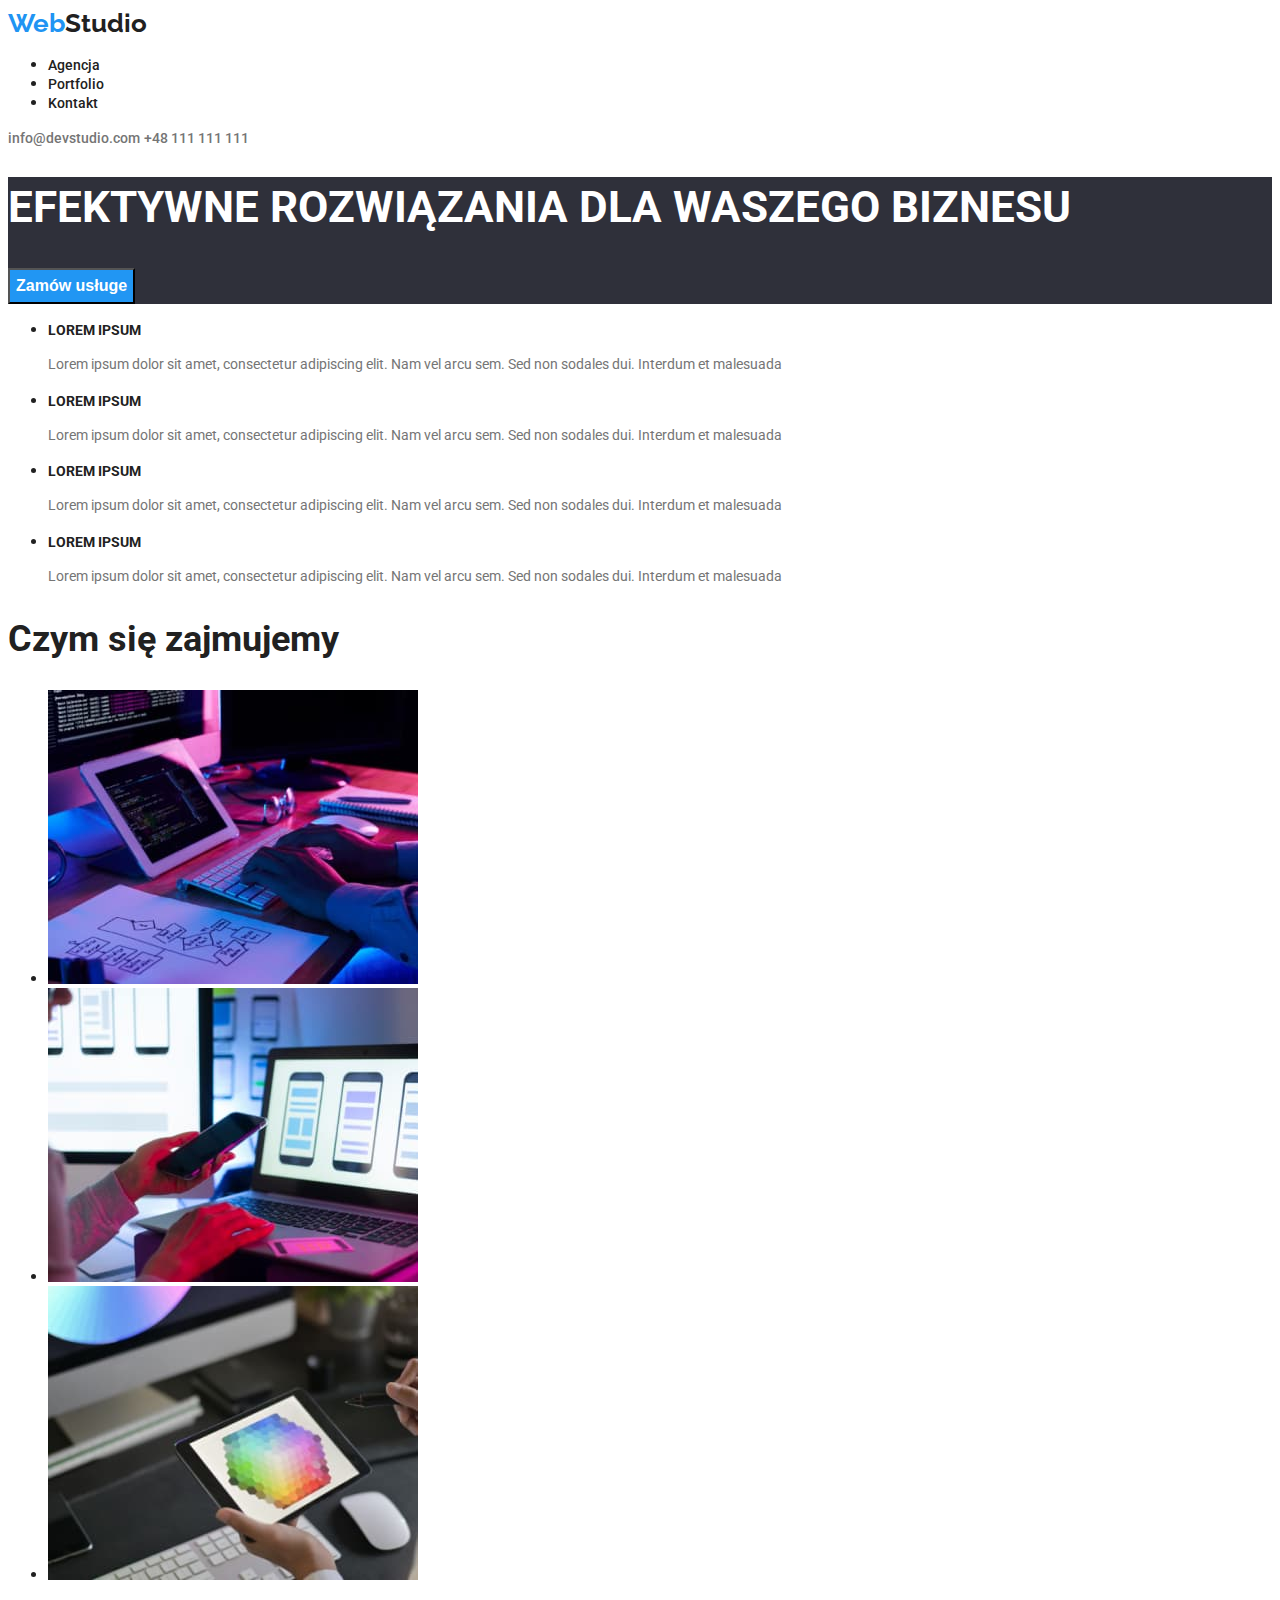
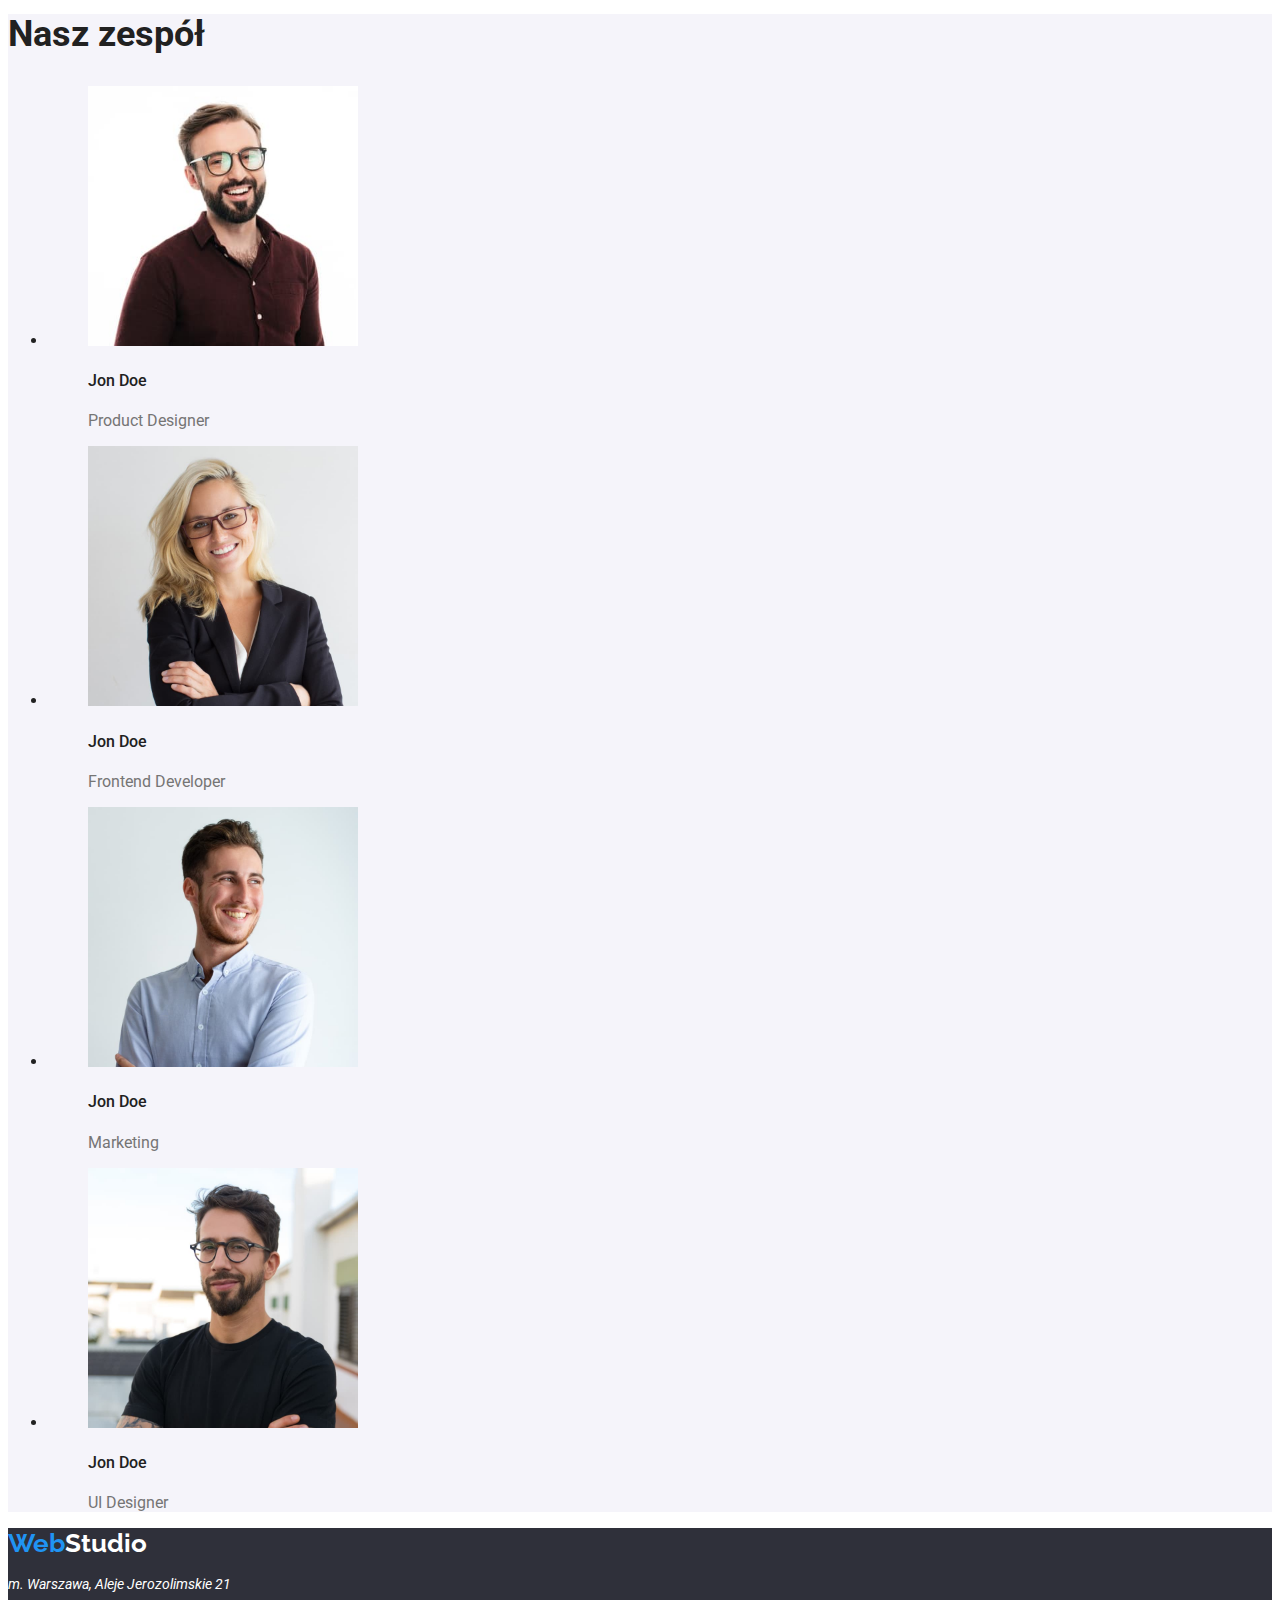
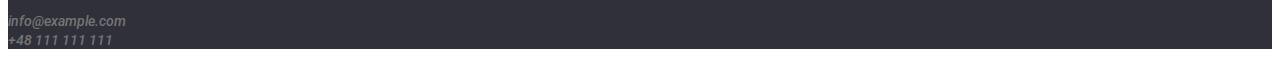
==== index.html @ b7e65efa "homework 3" ====
<!DOCTYPE html>
<html lang="en">
  <head>
    <meta charset="UTF-8" />
    <meta http-equiv="X-UA-Compatible" content="IE=edge" />
    <meta name="viewport" content="width=device-width, initial-scale=1.0" />
    <title>Homework 2 - Main Page</title>
    <link rel="preconnect" href="https://fonts.googleapis.com" />
    <link rel="preconnect" href="https://fonts.gstatic.com" crossorigin />
    <link
      href="https://fonts.googleapis.com/css2?family=Raleway:wght@700&family=Roboto:wght@400;500;700;900&display=swap"
      rel="stylesheet"
    />
    <link rel="stylesheet" href="./css/styles.css" />
  </head>
  <body>
    <header class="menu">
      <a href="index.html" class="menu-logo-top"
        ><span class="menu-logo">Web</span>Studio</a
      >
      <nav class="navigation">
        <ul>
          <li><a href="index.html" class="navigation-link">Agencja</a></li>
          <li>
            <a href="portfolio.html" class="navigation-link">Portfolio</a>
          </li>
          <li><a href="kontakt" class="navigation-link">Kontakt</a></li>
        </ul>
      </nav>
      <a href="mailto:info@devstudio.com" class="mail">info@devstudio.com</a>
      <a href="tel:+48111111111" class="tel">+48 111 111 111</a>
    </header>

    <main>
      <section class="solution-order">
        <h1 class="primary-header">
          EFEKTYWNE ROZWIĄZANIA DLA WASZEGO BIZNESU
        </h1>
        <button type="button">Zamów usługe</button>
      </section>
      <section>
        <ul class="feature-list">
          <li>
            <h3 class="feature-list-header">LOREM IPSUM</h3>
            <p class="feature-list-description">
              Lorem ipsum dolor sit amet, consectetur adipiscing elit. Nam vel
              arcu sem. Sed non sodales dui. Interdum et malesuada
            </p>
          </li>
          <li>
            <h3 class="feature-list-header">LOREM IPSUM</h3>
            <p class="feature-list-description">
              Lorem ipsum dolor sit amet, consectetur adipiscing elit. Nam vel
              arcu sem. Sed non sodales dui. Interdum et malesuada
            </p>
          </li>
          <li>
            <h3 class="feature-list-header">LOREM IPSUM</h3>
            <p class="feature-list-description">
              Lorem ipsum dolor sit amet, consectetur adipiscing elit. Nam vel
              arcu sem. Sed non sodales dui. Interdum et malesuada
            </p>
          </li>
          <li>
            <h3 class="feature-list-header">LOREM IPSUM</h3>
            <p class="feature-list-description">
              Lorem ipsum dolor sit amet, consectetur adipiscing elit. Nam vel
              arcu sem. Sed non sodales dui. Interdum et malesuada
            </p>
          </li>
        </ul>
      </section>

      <!--Section What we do-->

      <section>
        <h2 class="what-we-do">Czym się zajmujemy</h2>
        <ul class="what-we-do-list">
          <li>
            <img
              src="./images/img1.jpg"
              alt="Pisanie kodu"
              width="370"
              height="294"
            />
          </li>
          <li>
            <img
              src="./images/img2.jpg"
              alt="Aplikacje mobilne"
              width="370"
              height="294"
            />
          </li>
          <li>
            <img
              src="./images/img3.jpg"
              alt="Paleta kolorów"
              width="370"
              height="294"
            />
          </li>
        </ul>
      </section>

      <!--Section Our team-->
      <section class="our-team">
        <h2 class="our-team-header">Nasz zespół</h2>
        <ul class="our-team-list">
          <li>
            <figure>
              <img
                src="./images/photo1.jpg"
                alt="Product Designer"
                width="270"
                height="260"
              />
              <figcaption>
                <h4>Jon Doe</h4>
                <p>Product Designer</p>
              </figcaption>
            </figure>
          </li>

          <li>
            <figure>
              <img
                src="./images/photo2.jpg"
                alt="Frontend Developer"
                width="270"
                height="260"
              />
              <figcaption>
                <h4>Jon Doe</h4>
                <p>Frontend Developer</p>
              </figcaption>
            </figure>
          </li>

          <li>
            <figure>
              <img
                src="./images/photo3.jpg"
                alt="Marketer"
                width="270"
                height="260"
              />
              <figcaption>
                <h4>Jon Doe</h4>
                <p>Marketing</p>
              </figcaption>
            </figure>
          </li>

          <li>
            <figure>
              <img
                src="./images/photo4.jpg"
                alt="UI Designer"
                width="270"
                height="260"
              />
              <figcaption>
                <h4>Jon Doe</h4>
                <p>UI Designer</p>
              </figcaption>
            </figure>
          </li>
        </ul>
      </section>
    </main>

    <footer class="footer">
      <a href="index.html" class="menu-logo-bottom"
        ><span class="menu-logo">Web</span>Studio</a
      >
      <address>
        <p class="text">m. Warszawa, Aleje Jerozolimskie 21</p>
        <a href="mailto:info@example.com" class="mail">info@example.com</a
        ><br />
        <a href="tel:+48111111111" class="tel">+48 111 111 111</a>
      </address>
    </footer>
  </body>
</html>
---- css/styles.css ----
:root {
  --background-page-color: #ffffff;
  --color-background-dark-grey: #2f303a;
  --color-background-blue: #2196f3;
  --color-background-light-grey: #f5f4fa;
  --text-color-black: #212121;
  --text-color-blue: #2094f3;
  --text-color-grey: #757575;
  --text-color-white: #ffffff;
}
body {
  background-color: var(--background-page-color);
  color: var(--text-color-black);
  font-family: "Roboto", sans-serif;
}
.menu {
  background-color: #ffffff;
}
.menu-logo-top {
  color: var(--text-color-black);
  font-family: Raleway;
  font-weight: 700;
  font-size: 26px;
  line-height: 1.2;
  text-decoration: none;
}
.menu-logo {
  color: var(--text-color-blue);
  font-family: Raleway;
  font-weight: 700;
  font-size: 26px;
  line-height: 1.2;
  text-decoration: none;
}
.navigation-link {
  font-weight: 500;
  font-size: 14px;
  line-height: 1.14;
  color: var(--text-color-black);
  text-decoration: none;
}
.navigation-link:hover,
.navigation-link:focus {
  color: var(--text-color-blue);
}
.mail {
  font-weight: 500;
  font-size: 14px;
  line-height: 1.14;
  color: var(--text-color-grey);
  text-decoration: none;
}
.mail:hover,
.mail:focus {
  color: var(--text-color-blue);
}
.tel {
  font-weight: 500;
  font-size: 14px;
  line-height: 1.14;
  color: var(--text-color-grey);
  text-decoration: none;
}
.tel:hover,
.tel:focus {
  color: var(--text-color-blue);
}
.solution-order {
  background-color: var(--color-background-dark-grey);
}
.primary-header {
  color: var(--text-color-white);
  font-style: normal;
  font-size: 44px;
  line-height: 1.4;
}
.solution-order button {
  background-color: var(--color-background-blue);
  color: var(--text-color-white);
  font-weight: 700;
  font-size: 16px;
  line-height: 1.88;
}
.feature-list h3 {
  font-style: normal;
  font-size: 14px;
  line-height: 1.14;
}
.feature-list-description {
  color: var(--text-color-grey);
  font-size: 14px;
  line-height: 1.7;
}
.what-we-do {
  font-style: normal;
  font-size: 36px;
  line-height: 1.16;
}
.our-team {
  background-color: var(--color-background-light-grey);
}
.our-team-header {
  font-style: normal;
  font-size: 36px;
  line-height: 1.16;
}
.our-team-list h4 {
  font-weight: 500;
  font-style: normal;
  font-size: 16px;
  line-height: 1.19;
}
.our-team-list p {
  color: var(--text-color-grey);
  font-size: 16px;
  line-height: 1.19;
}
.footer {
  background-color: var(--color-background-dark-grey);
}
.menu-logo-bottom {
  color: var(--text-color-white);
  font-family: Raleway;
  font-weight: 700;
  font-size: 26px;
  line-height: 1.2;
  text-decoration: none;
}
.footer .text {
  color: var(--text-color-white);
  font-size: 14px;
  line-height: 1.71;
}
.projects h3 {
  font-style: normal;
  font-size: 18px;
  line-height: 2;
}
.projects p {
  color: var(--text-color-grey);
  font-size: 16px;
  line-height: 1.88;
}
.project-button {
  background-color: var(--color-background-light-grey);
  color: var(--text-color-black);
  font-weight: 500;
  font-size: 16px;
  line-height: 1.63;
}
.project-button:hover,
.project-button:focus {
  background-color: var(--color-background-blue);
  color: var(--text-color-white);
}
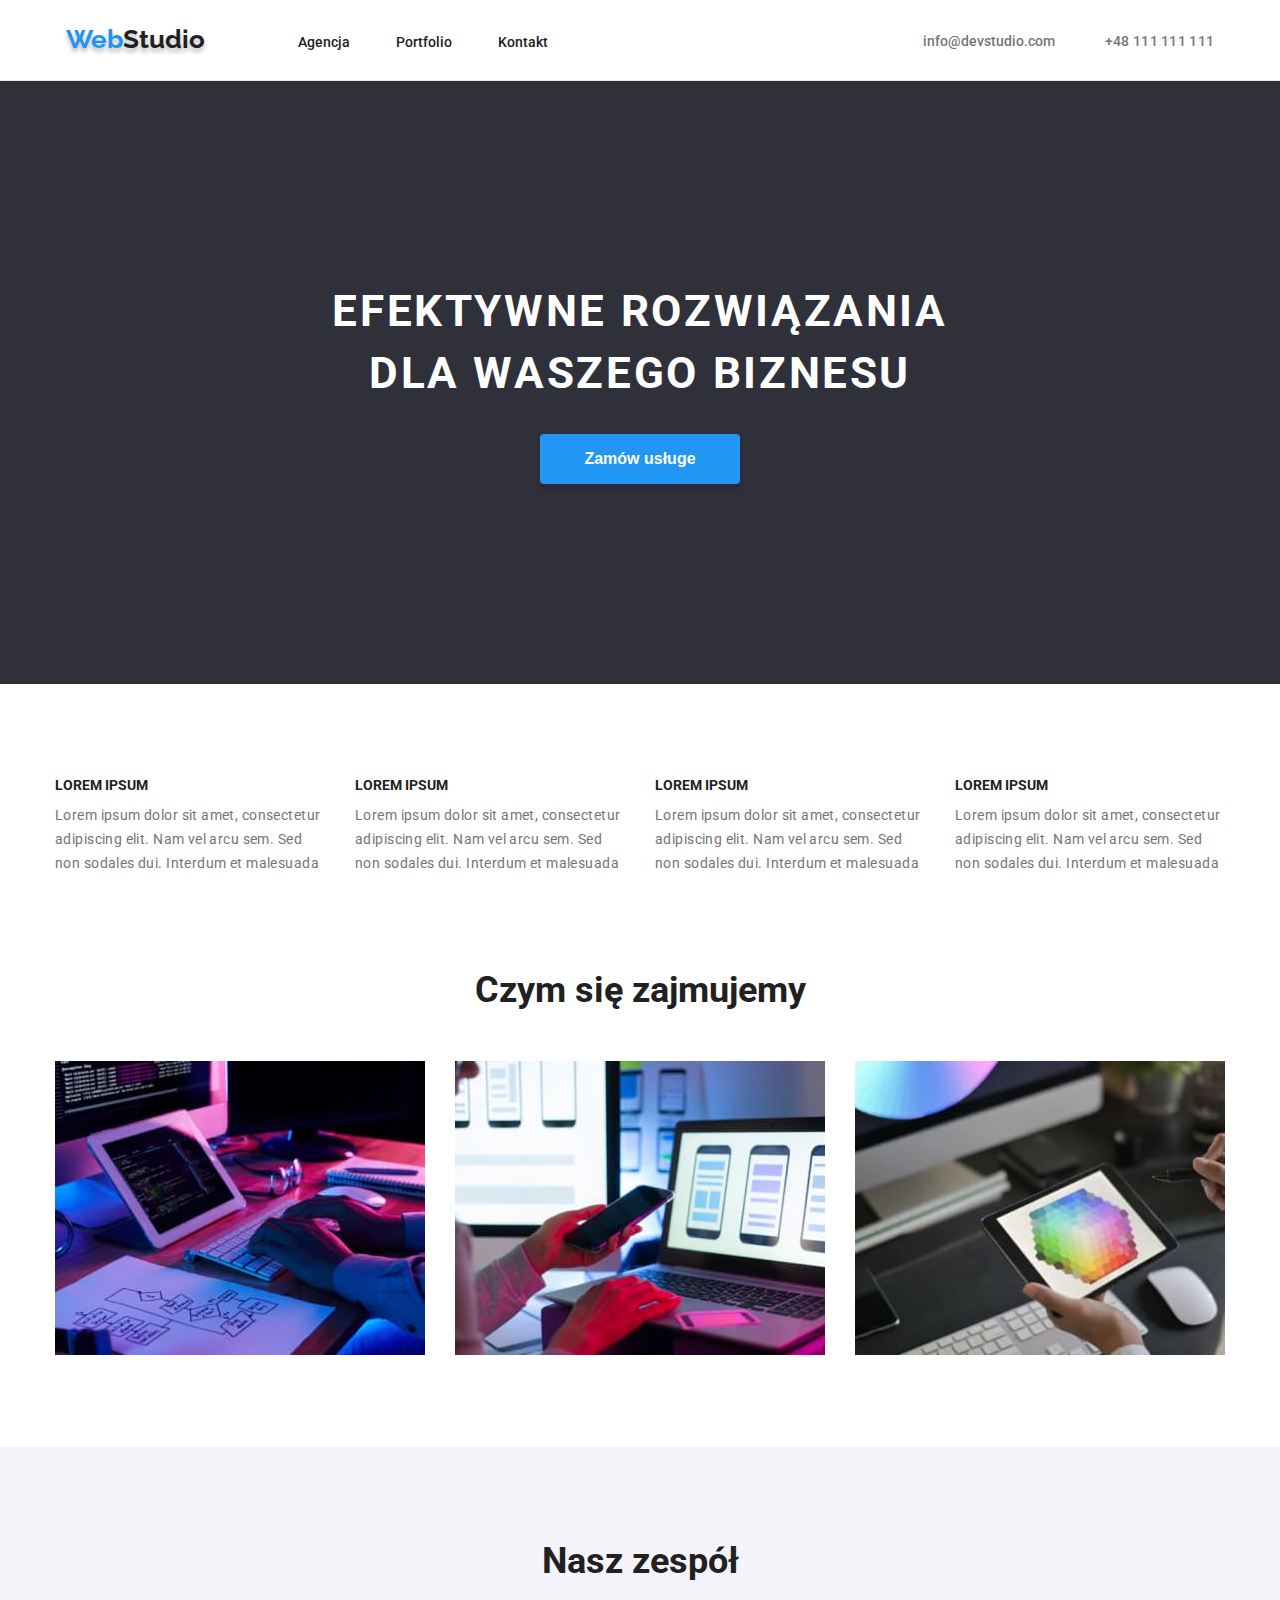
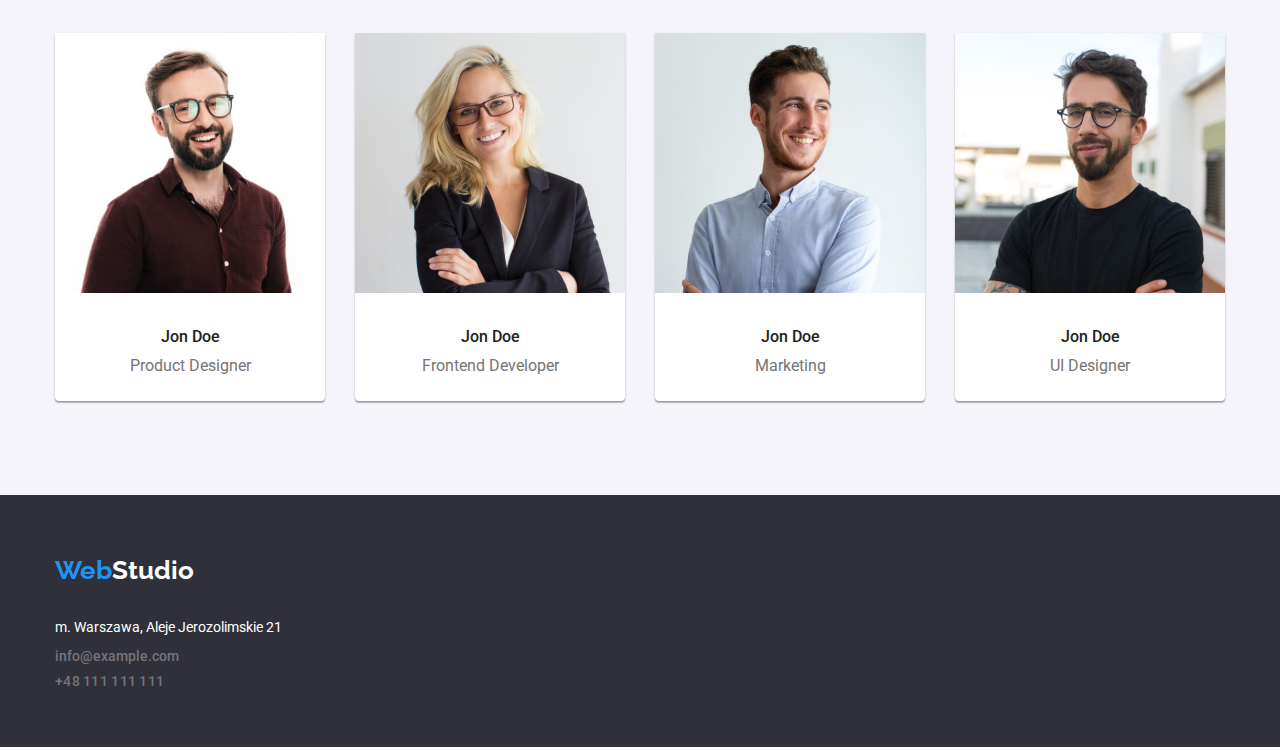
==== commit 800589ff: "homework 3" ====
--- a/index.html
+++ b/index.html
@@ -11,175 +11,199 @@
       href="https://fonts.googleapis.com/css2?family=Raleway:wght@700&family=Roboto:wght@400;500;700;900&display=swap"
       rel="stylesheet"
     />
+    <link
+      rel="stylesheet"
+      href="https://cdnjs.cloudflare.com/ajax/libs/modern-normalize/1.1.0/modern-normalize.min.css"
+      integrity="sha512-wpPYUAdjBVSE4KJnH1VR1HeZfpl1ub8YT/NKx4PuQ5NmX2tKuGu6U/JRp5y+Y8XG2tV+wKQpNHVUX03MfMFn9Q=="
+      crossorigin="anonymous"
+      referrerpolicy="no-referrer"
+    />
     <link rel="stylesheet" href="./css/styles.css" />
   </head>
   <body>
     <header class="menu">
-      <a href="index.html" class="menu-logo-top"
-        ><span class="menu-logo">Web</span>Studio</a
-      >
-      <nav class="navigation">
-        <ul>
-          <li><a href="index.html" class="navigation-link">Agencja</a></li>
+      <div class="container menu-container">
+        <a href="index.html" class="menu-logo-top"
+          ><span class="menu-logo">Web</span>Studio</a
+        >
+        <nav class="navigation">
+          <ul class="navigation-list">
+            <li><a href="index.html" class="navigation-link">Agencja</a></li>
+            <li>
+              <a href="portfolio.html" class="navigation-link">Portfolio</a>
+            </li>
+            <li><a href="kontakt" class="navigation-link">Kontakt</a></li>
+          </ul>
+        </nav>
+        <ul class="contact-list">
           <li>
-            <a href="portfolio.html" class="navigation-link">Portfolio</a>
+            <a href="mailto:info@devstudio.com" class="mail"
+              >info@devstudio.com</a
+            >
           </li>
-          <li><a href="kontakt" class="navigation-link">Kontakt</a></li>
+          <li><a href="tel:+48111111111" class="tel">+48 111 111 111</a></li>
         </ul>
-      </nav>
-      <a href="mailto:info@devstudio.com" class="mail">info@devstudio.com</a>
-      <a href="tel:+48111111111" class="tel">+48 111 111 111</a>
+      </div>
     </header>
 
     <main>
       <section class="solution-order">
-        <h1 class="primary-header">
-          EFEKTYWNE ROZWIĄZANIA DLA WASZEGO BIZNESU
-        </h1>
-        <button type="button">Zamów usługe</button>
+        <div class="container main-content">
+          <h1 class="primary-header primary-header-set">
+            EFEKTYWNE ROZWIĄZANIA DLA WASZEGO BIZNESU
+          </h1>
+          <button type="button" class="button-properties">Zamów usługe</button>
+        </div>
       </section>
       <section>
-        <ul class="feature-list">
-          <li>
-            <h3 class="feature-list-header">LOREM IPSUM</h3>
-            <p class="feature-list-description">
-              Lorem ipsum dolor sit amet, consectetur adipiscing elit. Nam vel
-              arcu sem. Sed non sodales dui. Interdum et malesuada
-            </p>
-          </li>
-          <li>
-            <h3 class="feature-list-header">LOREM IPSUM</h3>
-            <p class="feature-list-description">
-              Lorem ipsum dolor sit amet, consectetur adipiscing elit. Nam vel
-              arcu sem. Sed non sodales dui. Interdum et malesuada
-            </p>
-          </li>
-          <li>
-            <h3 class="feature-list-header">LOREM IPSUM</h3>
-            <p class="feature-list-description">
-              Lorem ipsum dolor sit amet, consectetur adipiscing elit. Nam vel
-              arcu sem. Sed non sodales dui. Interdum et malesuada
-            </p>
-          </li>
-          <li>
-            <h3 class="feature-list-header">LOREM IPSUM</h3>
-            <p class="feature-list-description">
-              Lorem ipsum dolor sit amet, consectetur adipiscing elit. Nam vel
-              arcu sem. Sed non sodales dui. Interdum et malesuada
-            </p>
-          </li>
-        </ul>
+        <div class="container">
+          <ul class="feature-list">
+            <li>
+              <h3 class="feature-list-header">LOREM IPSUM</h3>
+              <p class="feature-list-description">
+                Lorem ipsum dolor sit amet, consectetur adipiscing elit. Nam vel
+                arcu sem. Sed non sodales dui. Interdum et malesuada
+              </p>
+            </li>
+            <li>
+              <h3 class="feature-list-header">LOREM IPSUM</h3>
+              <p class="feature-list-description">
+                Lorem ipsum dolor sit amet, consectetur adipiscing elit. Nam vel
+                arcu sem. Sed non sodales dui. Interdum et malesuada
+              </p>
+            </li>
+            <li>
+              <h3 class="feature-list-header">LOREM IPSUM</h3>
+              <p class="feature-list-description">
+                Lorem ipsum dolor sit amet, consectetur adipiscing elit. Nam vel
+                arcu sem. Sed non sodales dui. Interdum et malesuada
+              </p>
+            </li>
+            <li>
+              <h3 class="feature-list-header">LOREM IPSUM</h3>
+              <p class="feature-list-description">
+                Lorem ipsum dolor sit amet, consectetur adipiscing elit. Nam vel
+                arcu sem. Sed non sodales dui. Interdum et malesuada
+              </p>
+            </li>
+          </ul>
+        </div>
       </section>
 
       <!--Section What we do-->
 
       <section>
-        <h2 class="what-we-do">Czym się zajmujemy</h2>
-        <ul class="what-we-do-list">
-          <li>
-            <img
-              src="./images/img1.jpg"
-              alt="Pisanie kodu"
-              width="370"
-              height="294"
-            />
-          </li>
-          <li>
-            <img
-              src="./images/img2.jpg"
-              alt="Aplikacje mobilne"
-              width="370"
-              height="294"
-            />
-          </li>
-          <li>
-            <img
-              src="./images/img3.jpg"
-              alt="Paleta kolorów"
-              width="370"
-              height="294"
-            />
-          </li>
-        </ul>
+        <div class="container">
+          <h2 class="what-we-do">Czym się zajmujemy</h2>
+          <ul class="what-we-do-list">
+            <li>
+              <img
+                src="./images/img1.jpg"
+                alt="Pisanie kodu"
+                width="370"
+                height="294"
+              />
+            </li>
+            <li>
+              <img
+                src="./images/img2.jpg"
+                alt="Aplikacje mobilne"
+                width="370"
+                height="294"
+              />
+            </li>
+            <li>
+              <img
+                src="./images/img3.jpg"
+                alt="Paleta kolorów"
+                width="370"
+                height="294"
+              />
+            </li>
+          </ul>
+        </div>
       </section>
 
       <!--Section Our team-->
       <section class="our-team">
-        <h2 class="our-team-header">Nasz zespół</h2>
-        <ul class="our-team-list">
-          <li>
-            <figure>
-              <img
-                src="./images/photo1.jpg"
-                alt="Product Designer"
-                width="270"
-                height="260"
-              />
-              <figcaption>
-                <h4>Jon Doe</h4>
-                <p>Product Designer</p>
-              </figcaption>
-            </figure>
-          </li>
-
-          <li>
-            <figure>
-              <img
-                src="./images/photo2.jpg"
-                alt="Frontend Developer"
-                width="270"
-                height="260"
-              />
-              <figcaption>
-                <h4>Jon Doe</h4>
-                <p>Frontend Developer</p>
-              </figcaption>
-            </figure>
-          </li>
-
-          <li>
-            <figure>
-              <img
-                src="./images/photo3.jpg"
-                alt="Marketer"
-                width="270"
-                height="260"
-              />
-              <figcaption>
-                <h4>Jon Doe</h4>
-                <p>Marketing</p>
-              </figcaption>
-            </figure>
-          </li>
-
-          <li>
-            <figure>
-              <img
-                src="./images/photo4.jpg"
-                alt="UI Designer"
-                width="270"
-                height="260"
-              />
-              <figcaption>
-                <h4>Jon Doe</h4>
-                <p>UI Designer</p>
-              </figcaption>
-            </figure>
-          </li>
-        </ul>
+        <div class="container">
+          <h2 class="our-team-header">Nasz zespół</h2>
+          <ul class="our-team-list">
+            <li class="team-members">
+              <figure>
+                <img
+                  src="./images/photo1.jpg"
+                  alt="Product Designer"
+                  width="270"
+                  height="260"
+                />
+                <figcaption>
+                  <h4>Jon Doe</h4>
+                  <p>Product Designer</p>
+                </figcaption>
+              </figure>
+            </li>
+
+            <li class="team-members">
+              <figure>
+                <img
+                  src="./images/photo2.jpg"
+                  alt="Frontend Developer"
+                  width="270"
+                  height="260"
+                />
+                <figcaption>
+                  <h4>Jon Doe</h4>
+                  <p>Frontend Developer</p>
+                </figcaption>
+              </figure>
+            </li>
+
+            <li class="team-members">
+              <figure>
+                <img
+                  src="./images/photo3.jpg"
+                  alt="Marketer"
+                  width="270"
+                  height="260"
+                />
+                <figcaption>
+                  <h4>Jon Doe</h4>
+                  <p>Marketing</p>
+                </figcaption>
+              </figure>
+            </li>
+
+            <li class="team-members">
+              <figure>
+                <img
+                  src="./images/photo4.jpg"
+                  alt="UI Designer"
+                  width="270"
+                  height="260"
+                />
+                <figcaption>
+                  <h4>Jon Doe</h4>
+                  <p>UI Designer</p>
+                </figcaption>
+              </figure>
+            </li>
+          </ul>
+        </div>
       </section>
     </main>
 
     <footer class="footer">
-      <a href="index.html" class="menu-logo-bottom"
-        ><span class="menu-logo">Web</span>Studio</a
-      >
-      <address>
-        <p class="text">m. Warszawa, Aleje Jerozolimskie 21</p>
-        <a href="mailto:info@example.com" class="mail">info@example.com</a
-        ><br />
-        <a href="tel:+48111111111" class="tel">+48 111 111 111</a>
-      </address>
+      <div class="container footer-container">
+        <a href="index.html" class="menu-logo-bottom"
+          ><span class="menu-logo">Web</span>Studio</a
+        >
+        <address class="adress-container">
+          <p class="text">m. Warszawa, Aleje Jerozolimskie 21</p>
+          <a href="mailto:info@example.com" class="mail">info@example.com</a>
+          <a href="tel:+48111111111" class="tel">+48 111 111 111</a>
+        </address>
+      </div>
     </footer>
   </body>
 </html>
--- a/css/styles.css
+++ b/css/styles.css
@@ -1,3 +1,9 @@
+/* GLOBAL STYLE */
+* {
+  margin: 0;
+  padding: 0;
+  box-sizing: border-box;
+}
 :root {
   --background-page-color: #ffffff;
   --color-background-dark-grey: #2f303a;
@@ -7,6 +13,7 @@
   --text-color-blue: #2094f3;
   --text-color-grey: #757575;
   --text-color-white: #ffffff;
+  --header-color-border: #ececec;
 }
 body {
   background-color: var(--background-page-color);
@@ -15,6 +22,18 @@
 }
 .menu {
   background-color: #ffffff;
+  border-bottom: 1px solid var(--header-color-border);
+}
+.container {
+  max-width: 1200px;
+  width: 100%;
+  margin: 0 auto;
+  padding: 0 15px;
+}
+.menu-container {
+  display: flex;
+  justify-content: center;
+  height: 80px;
 }
 .menu-logo-top {
   color: var(--text-color-black);
@@ -23,6 +42,10 @@
   font-size: 26px;
   line-height: 1.2;
   text-decoration: none;
+  padding-top: 24px;
+  padding-bottom: 25px;
+  margin-right: 93px;
+  text-shadow: 0px 4px 4px rgba(0, 0, 0, 0.25);
 }
 .menu-logo {
   color: var(--text-color-blue);
@@ -32,6 +55,16 @@
   line-height: 1.2;
   text-decoration: none;
 }
+.navigation-list {
+  display: flex;
+  gap: 46px;
+  list-style-type: none;
+  width: 254px;
+  height: 16px;
+  padding-top: 32px;
+  padding-bottom: 32px;
+  margin-right: 371px;
+}
 .navigation-link {
   font-weight: 500;
   font-size: 14px;
@@ -43,6 +76,14 @@
 .navigation-link:focus {
   color: var(--text-color-blue);
 }
+.contact-list {
+  display: flex;
+  align-items: center;
+  list-style-type: none;
+  gap: 50px;
+  padding-top: 32px;
+  padding-bottom: 32px;
+}
 .mail {
   font-weight: 500;
   font-size: 14px;
@@ -58,6 +99,7 @@
   font-weight: 500;
   font-size: 14px;
   line-height: 1.14;
+  letter-spacing: 0.02em;
   color: var(--text-color-grey);
   text-decoration: none;
 }
@@ -67,12 +109,23 @@
 }
 .solution-order {
   background-color: var(--color-background-dark-grey);
+  padding-top: 200px;
+  padding-bottom: 200px;
+}
+.main-content {
+  display: flex;
+  flex-direction: column;
+  align-items: center;
+  gap: 30px;
 }
 .primary-header {
   color: var(--text-color-white);
   font-style: normal;
   font-size: 44px;
   line-height: 1.4;
+  text-align: center;
+  letter-spacing: 0.06em;
+  max-width: 696px;
 }
 .solution-order button {
   background-color: var(--color-background-blue);
@@ -81,42 +134,100 @@
   font-size: 16px;
   line-height: 1.88;
 }
+.button-properties {
+  width: 200px;
+  height: 50px;
+  box-shadow: 0px 4px 4px rgba(0, 0, 0, 0.15);
+  border-radius: 4px;
+  border-style: none;
+}
+.feature-list {
+  display: flex;
+  list-style-type: none;
+  gap: 30px;
+  margin-top: 94px;
+  margin-bottom: 94px;
+}
+.feature-list-description {
+  font-weight: 400;
+  font-size: 14px;
+  line-height: 1.7;
+  letter-spacing: 0.03em;
+  color: var(--text-color-grey);
+}
 .feature-list h3 {
   font-style: normal;
   font-size: 14px;
   line-height: 1.14;
-}
-.feature-list-description {
-  color: var(--text-color-grey);
-  font-size: 14px;
-  line-height: 1.7;
+  margin-bottom: 10px;
 }
 .what-we-do {
   font-style: normal;
   font-size: 36px;
   line-height: 1.16;
+  text-align: center;
+  margin-bottom: 50px;
+}
+.what-we-do-list {
+  display: flex;
+  list-style-type: none;
+  gap: 30px;
+  width: 370px;
+  height: 294px;
+  margin-bottom: 92px;
 }
 .our-team {
   background-color: var(--color-background-light-grey);
+  height: 648px;
+}
+.our-team-list {
+  display: flex;
+  list-style-type: none;
+  width: 1170px;
+  height: 368px;
+  gap: 30px;
+}
+.team-members {
+  box-shadow: 0px 1px 3px rgba(0, 0, 0, 0.12), 0px 1px 1px rgba(0, 0, 0, 0.14),
+    0px 2px 1px rgba(0, 0, 0, 0.2);
+  border-radius: 0px 0px 4px 4px;
+  background-color: var(--background-page-color);
 }
 .our-team-header {
   font-style: normal;
   font-size: 36px;
   line-height: 1.16;
+  text-align: center;
+  padding-top: 94px;
+  padding-right: 695;
+  padding-left: 695;
+  margin-bottom: 50px;
 }
 .our-team-list h4 {
   font-weight: 500;
   font-style: normal;
   font-size: 16px;
   line-height: 1.19;
+  text-align: center;
+  margin-top: 30px;
 }
 .our-team-list p {
   color: var(--text-color-grey);
   font-size: 16px;
   line-height: 1.19;
+  text-align: center;
+  margin-top: 10px;
 }
 .footer {
   background-color: var(--color-background-dark-grey);
+  height: 252px;
+}
+.footer-container {
+  display: flex;
+  flex-direction: column;
+  padding-top: 60px;
+  padding-bottom: 60px;
+  gap: 30px;
 }
 .menu-logo-bottom {
   color: var(--text-color-white);
@@ -125,21 +236,35 @@
   font-size: 26px;
   line-height: 1.2;
   text-decoration: none;
+  width: fit-content;
+}
+.adress-container {
+  display: flex;
+  flex-direction: column;
+  gap: 9px;
+  font-style: normal;
 }
 .footer .text {
   color: var(--text-color-white);
   font-size: 14px;
   line-height: 1.71;
 }
-.projects h3 {
+.projects-container h3 {
   font-style: normal;
   font-size: 18px;
   line-height: 2;
 }
-.projects p {
+.projects-container p {
   color: var(--text-color-grey);
   font-size: 16px;
   line-height: 1.88;
+}
+.buttons-list {
+  display: flex;
+  justify-content: center;
+  margin-top: 94px;
+  gap: 8px;
+  list-style-type: none;
 }
 .project-button {
   background-color: var(--color-background-light-grey);
@@ -147,9 +272,39 @@
   font-weight: 500;
   font-size: 16px;
   line-height: 1.63;
+  text-align: center;
+  letter-spacing: 0.03em;
+  padding-top: 6px;
+  padding-right: 22px;
+  padding-bottom: 6px;
+  padding-left: 22px;
+  border-radius: 4px;
+  border-style: none;
 }
 .project-button:hover,
 .project-button:focus {
   background-color: var(--color-background-blue);
   color: var(--text-color-white);
 }
+.projects-container {
+  display: flex;
+  list-style-type: none;
+  flex-wrap: wrap;
+  gap: 30px;
+  margin-top: 34px;
+  margin-bottom: 94px;
+}
+.project-card {
+  background: #ffffff;
+  border: 1px solid #eeeeee;
+  width: 370px;
+  height: 404px;
+  margin-bottom: 20px;
+}
+.project-caption {
+  display: flex;
+  flex-direction: column;
+  gap: 4px;
+  margin-top: 20px;
+  padding-left: 24px;
+}
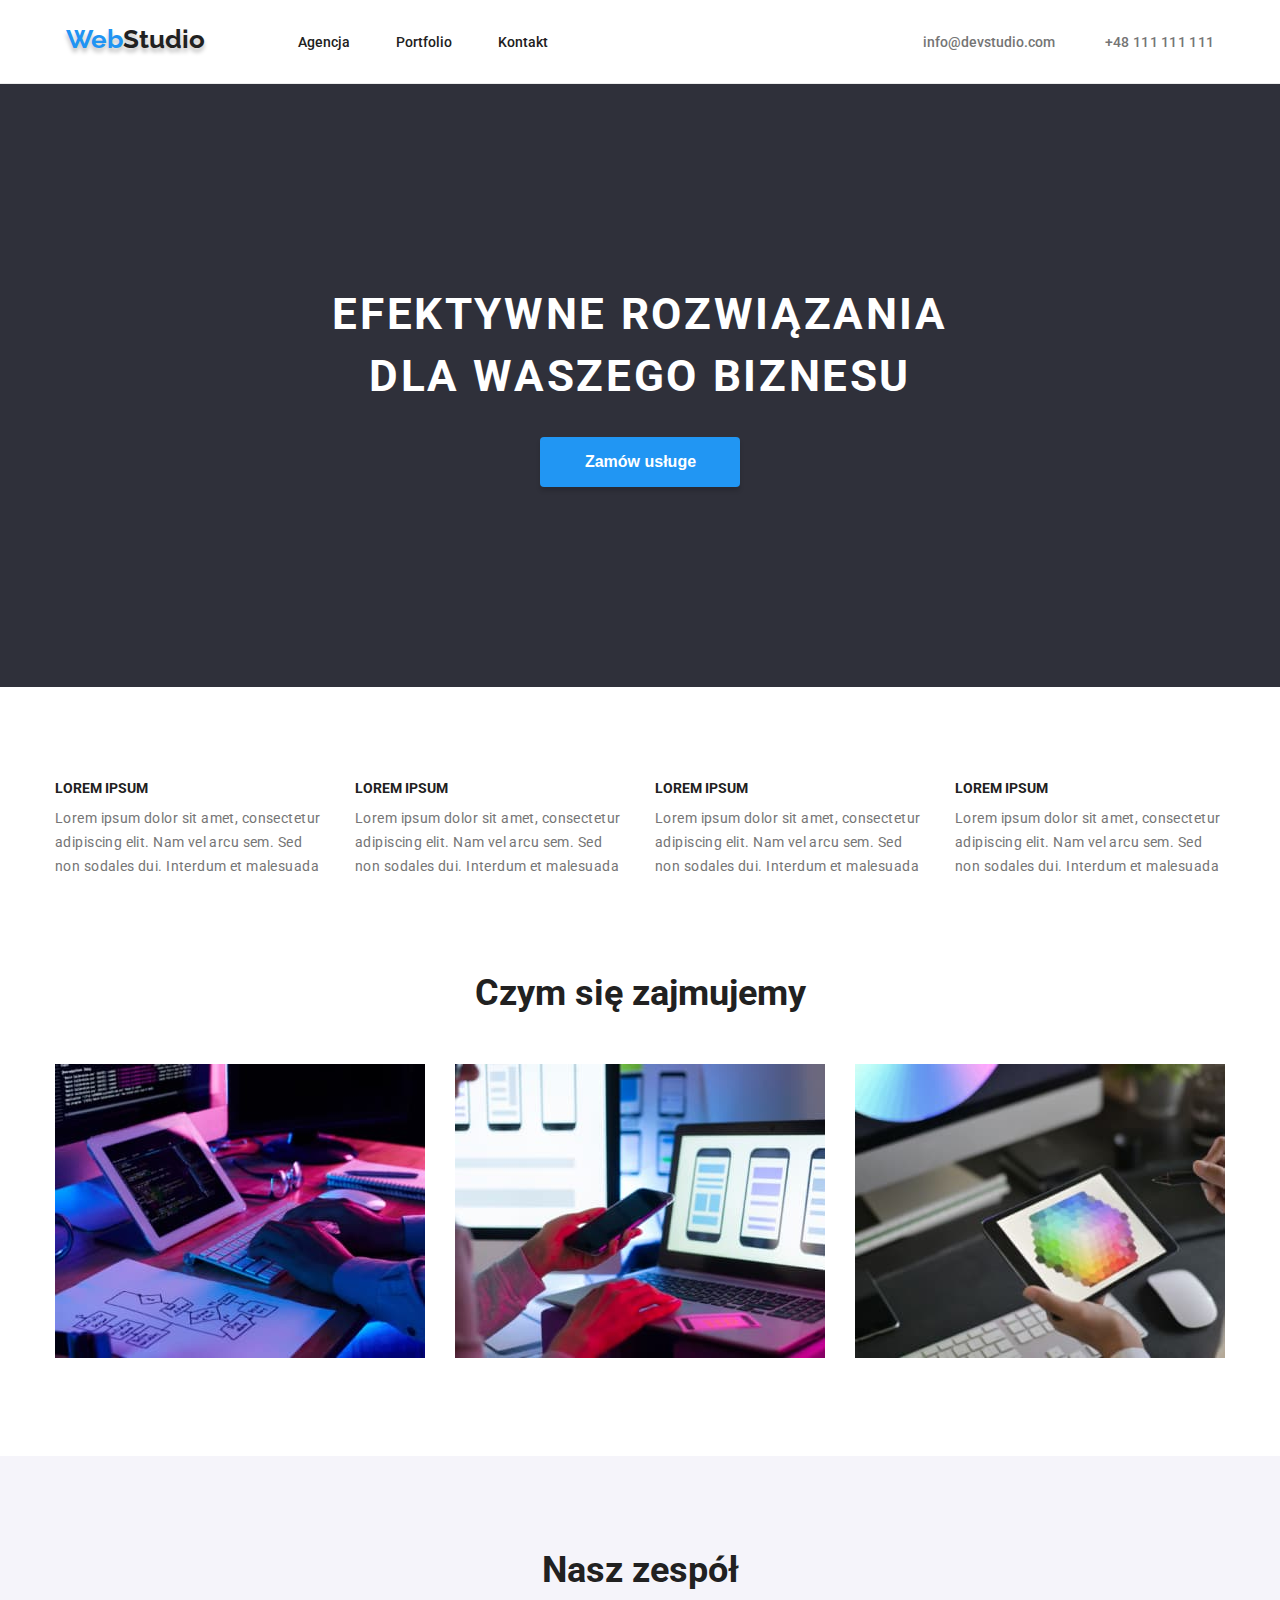
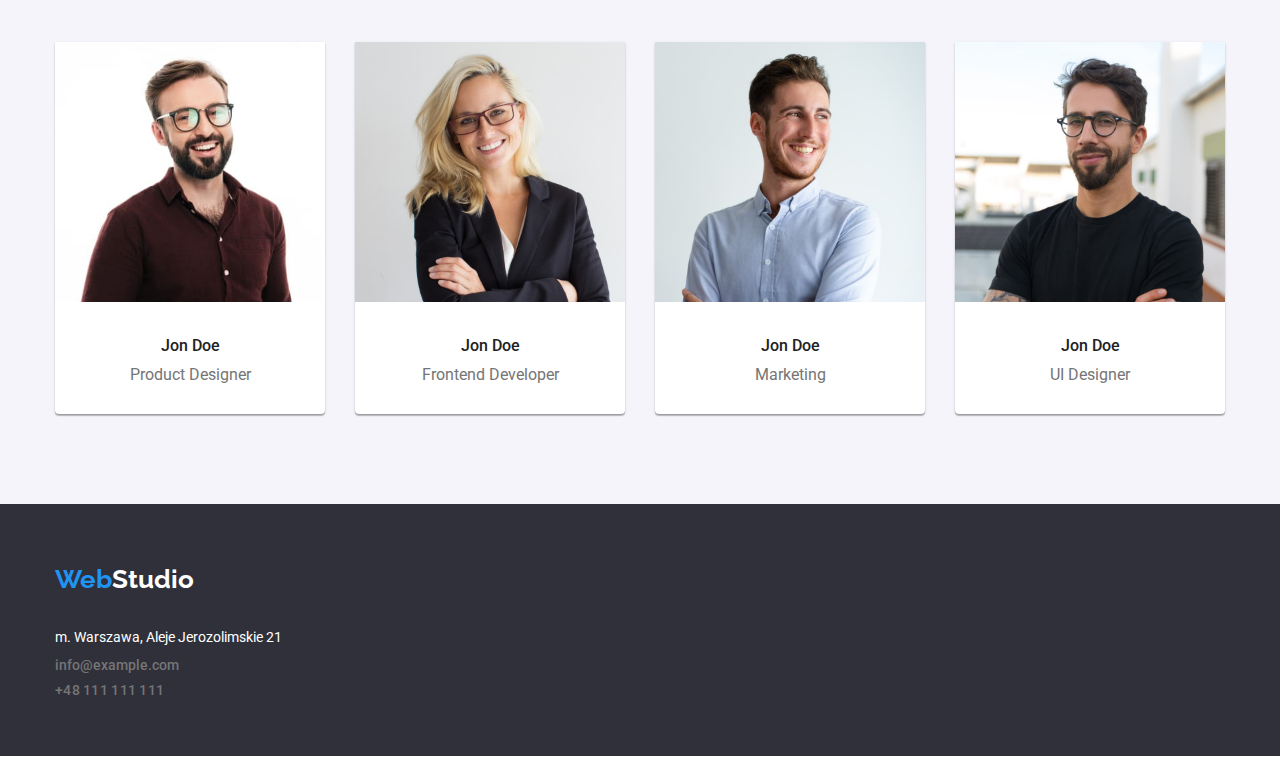
==== commit de6909f2: "Homework 3 corrections" ====
--- a/index.html
+++ b/index.html
@@ -47,7 +47,7 @@
     </header>
 
     <main>
-      <section class="solution-order">
+      <section class="solution-order section">
         <div class="container main-content">
           <h1 class="primary-header primary-header-set">
             EFEKTYWNE ROZWIĄZANIA DLA WASZEGO BIZNESU
@@ -55,7 +55,7 @@
           <button type="button" class="button-properties">Zamów usługe</button>
         </div>
       </section>
-      <section>
+      <section class="section">
         <div class="container">
           <ul class="feature-list">
             <li>
@@ -92,7 +92,7 @@
 
       <!--Section What we do-->
 
-      <section>
+      <section class="section section-what-we-do">
         <div class="container">
           <h2 class="what-we-do">Czym się zajmujemy</h2>
           <ul class="what-we-do-list">
@@ -125,7 +125,7 @@
       </section>
 
       <!--Section Our team-->
-      <section class="our-team">
+      <section class="our-team section">
         <div class="container">
           <h2 class="our-team-header">Nasz zespół</h2>
           <ul class="our-team-list">
--- a/css/styles.css
+++ b/css/styles.css
@@ -30,10 +30,13 @@
   margin: 0 auto;
   padding: 0 15px;
 }
+.section {
+  padding-top: 94px;
+  padding-bottom: 94px;
+}
 .menu-container {
   display: flex;
   justify-content: center;
-  height: 80px;
 }
 .menu-logo-top {
   color: var(--text-color-black);
@@ -60,7 +63,6 @@
   gap: 46px;
   list-style-type: none;
   width: 254px;
-  height: 16px;
   padding-top: 32px;
   padding-bottom: 32px;
   margin-right: 371px;
@@ -133,10 +135,13 @@
   font-weight: 700;
   font-size: 16px;
   line-height: 1.88;
+  padding-top: 10px;
+  padding-right: 41px;
+  padding-bottom: 10px;
+  padding-left: 42px;
 }
 .button-properties {
   width: 200px;
-  height: 50px;
   box-shadow: 0px 4px 4px rgba(0, 0, 0, 0.15);
   border-radius: 4px;
   border-style: none;
@@ -145,8 +150,6 @@
   display: flex;
   list-style-type: none;
   gap: 30px;
-  margin-top: 94px;
-  margin-bottom: 94px;
 }
 .feature-list-description {
   font-weight: 400;
@@ -159,7 +162,10 @@
   font-style: normal;
   font-size: 14px;
   line-height: 1.14;
-  margin-bottom: 10px;
+  padding-bottom: 10px;
+}
+.section-what-we-do {
+  padding-top: 0;
 }
 .what-we-do {
   font-style: normal;
@@ -173,8 +179,6 @@
   list-style-type: none;
   gap: 30px;
   width: 370px;
-  height: 294px;
-  margin-bottom: 92px;
 }
 .our-team {
   background-color: var(--color-background-light-grey);
@@ -184,7 +188,6 @@
   display: flex;
   list-style-type: none;
   width: 1170px;
-  height: 368px;
   gap: 30px;
 }
 .team-members {
@@ -198,7 +201,6 @@
   font-size: 36px;
   line-height: 1.16;
   text-align: center;
-  padding-top: 94px;
   padding-right: 695;
   padding-left: 695;
   margin-bottom: 50px;
@@ -217,6 +219,7 @@
   line-height: 1.19;
   text-align: center;
   margin-top: 10px;
+  padding-bottom: 30px;
 }
 .footer {
   background-color: var(--color-background-dark-grey);
@@ -251,20 +254,23 @@
 }
 .projects-container h3 {
   font-style: normal;
+  font-weight: 700;
   font-size: 18px;
   line-height: 2;
+  letter-spacing: 0.06em;
 }
 .projects-container p {
   color: var(--text-color-grey);
   font-size: 16px;
   line-height: 1.88;
+  letter-spacing: 0.03em;
 }
 .buttons-list {
   display: flex;
   justify-content: center;
-  margin-top: 94px;
   gap: 8px;
   list-style-type: none;
+  margin-bottom: 50px;
 }
 .project-button {
   background-color: var(--color-background-light-grey);
@@ -291,15 +297,13 @@
   list-style-type: none;
   flex-wrap: wrap;
   gap: 30px;
-  margin-top: 34px;
-  margin-bottom: 94px;
 }
 .project-card {
   background: #ffffff;
-  border: 1px solid #eeeeee;
+  border-left: 1px solid #eeeeee;
+  border-right: 1px solid #eeeeee;
+  border-bottom: 1px solid #eeeeee;
   width: 370px;
-  height: 404px;
-  margin-bottom: 20px;
 }
 .project-caption {
   display: flex;
@@ -307,4 +311,5 @@
   gap: 4px;
   margin-top: 20px;
   padding-left: 24px;
-}
+  padding-bottom: 20px;
+}
